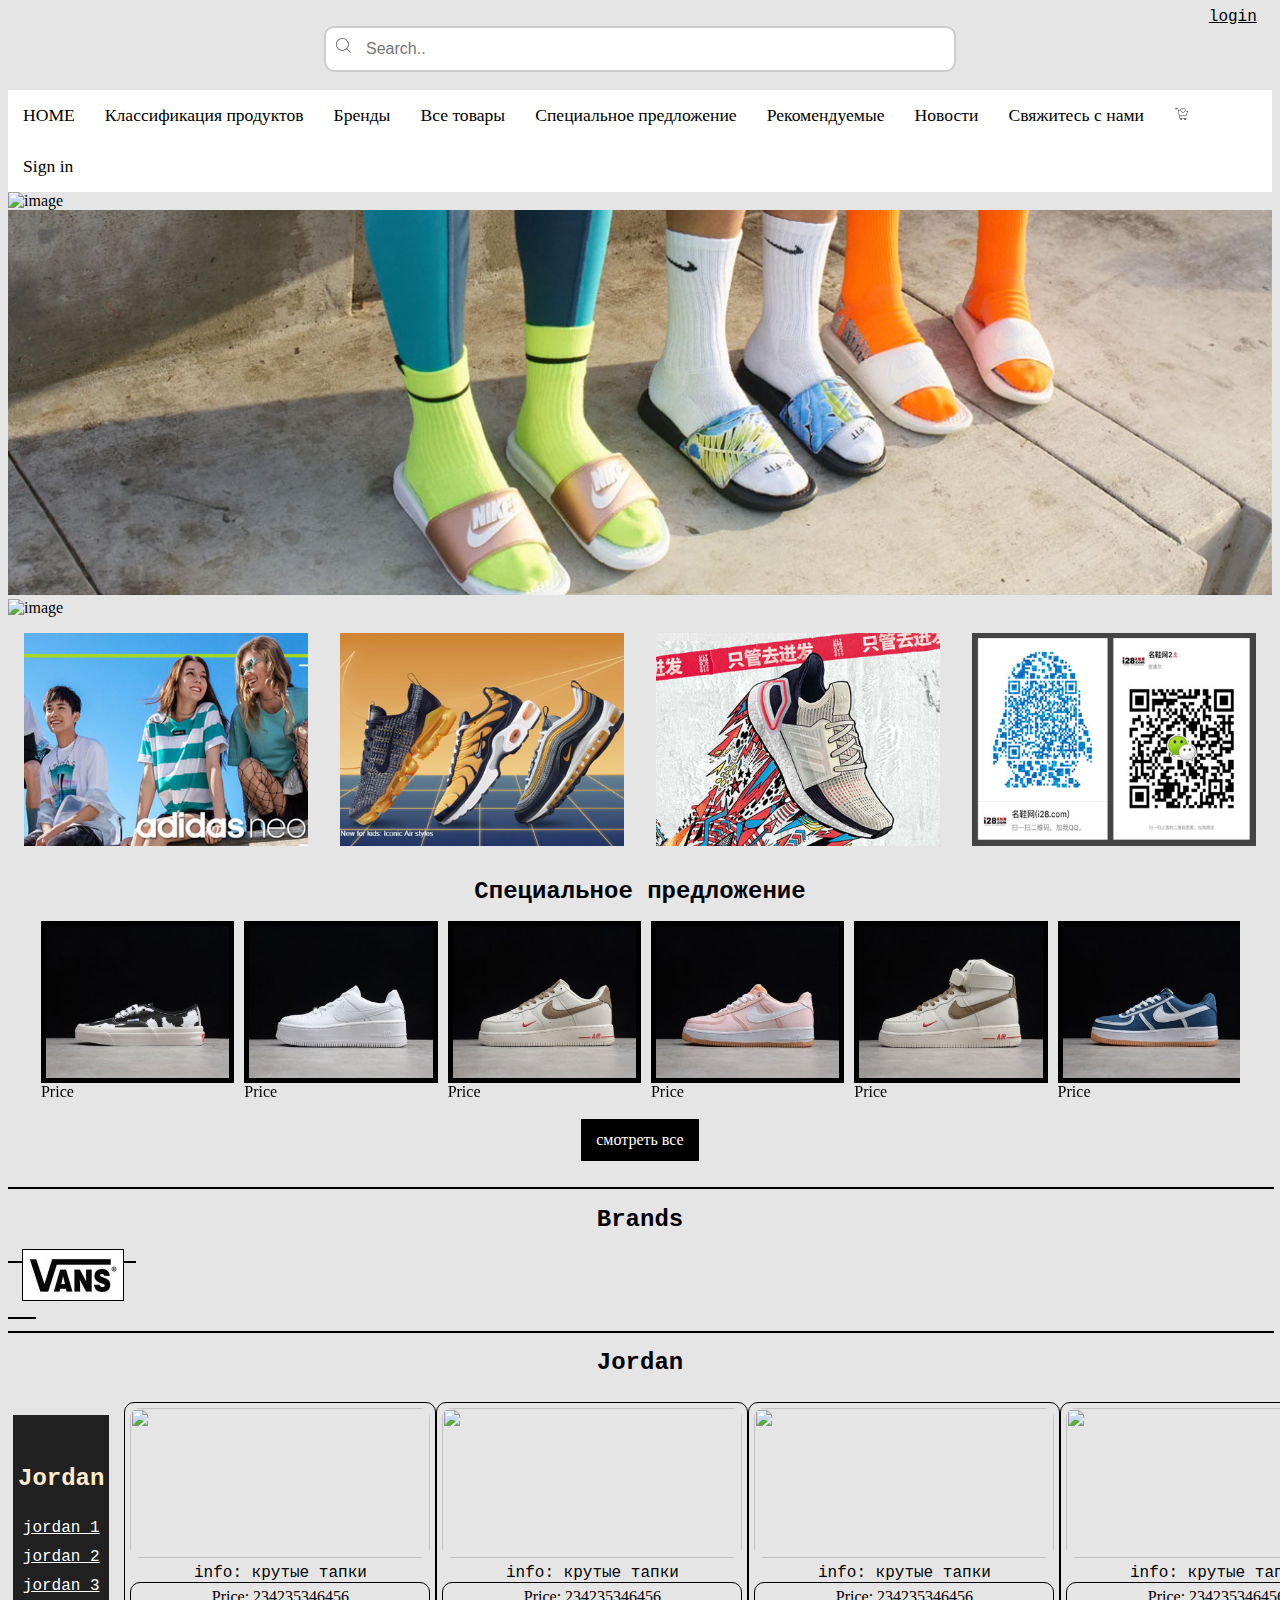
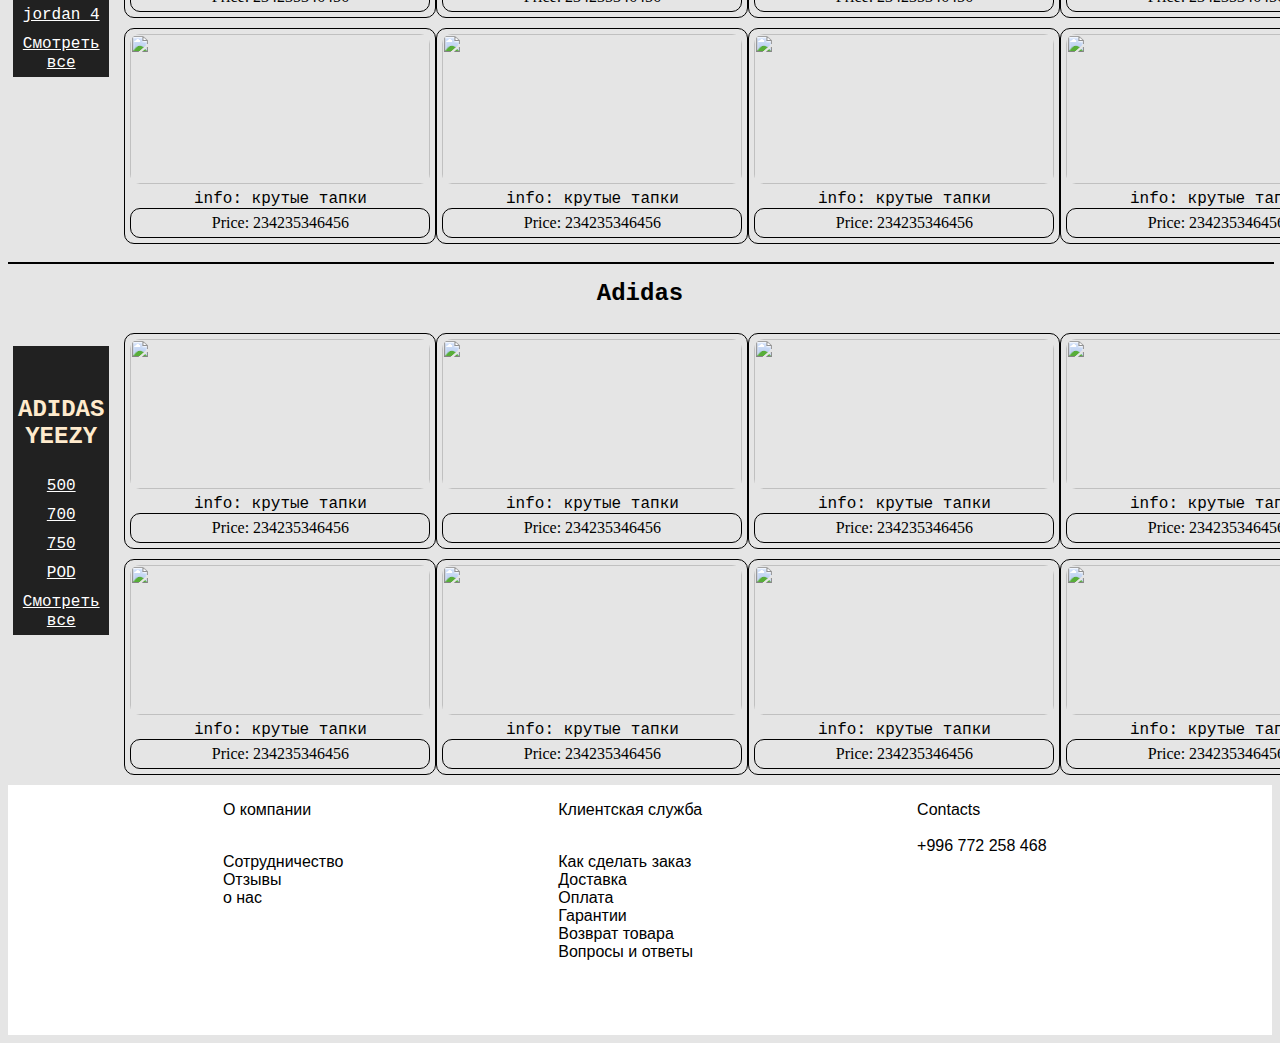
==== index.html @ 1b48779c "i28" ====
<!DOCTYPE html>
<html lang="en">
<head>
    <link rel="stylesheet" type="text/css" href="styles.css">
    <link rel="stylesheet" type="text/css" href="libs/dist/assets/owl.carousel.min.css">
    <link rel="stylesheet" type="text/css" href="libs/dist/assets/owl.theme.default.css">
    <link rel="stylesheet" href="https://cdnjs.cloudflare.com/ajax/libs/Swiper/4.4.1/css/swiper.css">
    <link rel="stylesheet" href="https://cdnjs.cloudflare.com/ajax/libs/Swiper/4.4.1/css/swiper.min.css">
    <!-- <link rel="stylesheet" href="swiper.min.js"> -->
    <meta charset="UTF-8">
    <meta name="viewport" content="width=device-width, initial-scale=1.0">
    <meta http-equiv="X-UA-Compatible" content="ie=edge">
    <title>Document</title>
</head>
<body>
    <!-- Авторизация -->
    <div class="log_in">
        <a href="#">login</a>
    </div>
    <div class="search">        
        <form action="">
            <input type="search" name="search" placeholder="Search..">
        </form>
    </div>
    
    <br>
    <div class="header">
        
        <ul class="box">
            <li><a href="index.html">HOME</a></li>
            <li><a href="category.html">Классификация продуктов</a></li>                    
            <li><a href="#">Бренды</a>  </li>
            <li><a href="#">Все товары</a></li>
            <li><a href="#">Специальное предложение</a></li>
            <li><a href="#">Рекомендуемые</a></li>
            <li><a href="#">Новости</a></li>
            <li><a href="#">Свяжитесь с нами</a></li>
            <!-- <li><a href="#"><img src="images/поиск3.png"></a></li> -->
           <!-- <li><a href="#"><img src="images/корзина.png"></a></li>-->
            <li><a href="#"><img src="images/копия2.png"></a></li>
            <li><a href="#">Sign in</a></li>
        </ul>

    </div>
        
        <div class="swiper-container">
            <!-- Additional required wrapper -->
            <div class="swiper-wrapper">
                <!-- Slides -->
                <div class="swiper-slide"><img class="slide_image" src = "http://www.i28.com/images/00/now529.jpg" alt = "image"></div>
                <div class="swiper-slide"><img class="slide_image" src = "images/613-2.jpg" alt = "image"></div>
                <div class="swiper-slide"><img class="slide_image" src = "http://www.i28.com/images/banner-1.jpg" alt = "image"></div>
            
            </div>
            <!-- If we need pagination -->
            <div class="swiper-pagination"></div>
        
            <!-- If we need navigation buttons -->
            <div class="swiper-button-prev"></div>
            <div class="swiper-button-next"></div>
        
            <!-- If we need scrollbar -->
            <div class="swiper-scrollbar"></div>
        </div>
      
        

    <ul class="flex-container">      
        <li><a href="#"><img class="image" src="images/neo.jpg" alt = "image"></a></li>
        <li><a href="#"><img class="image" src="images/tapki.jpg" alt="image"></a></li>
        <li><a href="#"><img class="image" src="images/tapochki.jpg" alt="image"></a></li>
        <li><a href="#"><img class="image" src="images/banner7new.jpg" alt="image"></a></li>     
    </ul>
    

    <h1>Специальное предложение</h1>
    

    <div class="container">
        <div class="owl-carousel">
            <div><a href="buy.html"><img src="images/1sld.jpg" alt="image"></a>Price</div>
            <div><a href="buy.html"><img src="images/2sld.jpg" alt="image"></a>Price</div>
            <div><a href="buy.html"><img src="images/3.jpg" alt="image"></a>Price</div>
            <div><a href="qwerty.html"><img src="images/4.jpg" alt="image"></a>Price</div>
            <div><a href="qwerty.html"><img src="images/6.jpg" alt="image"></a>Price</div>
            <div><a href="qwerty.html"><img src="images/7.jpg" alt="image"></a>Price</div>
        </div> 
    </div> 
    <br>     
    <div class="qw"><a href="#">смотреть все</a></div>
    <br>
    <hr align="center" width="100%" size="2px" color="black" />
    <h1>Brands</h1>
        <div class="brands">
            <div class="upbrands">
            <div><a href="#"><img src="http://www.i28.com/bmz_cache/6/687527ba85fc2d7865e0fb9def5a067d.image.100x50.jpg" alt=""></a></div>
            <div><a href="#"><img src="http://www.i28.com/bmz_cache/a/a128a44261d37d59ed5534e82088df8f.image.100x50.jpg" alt=""></a></div>
            <div><a href="#"><img src="http://www.i28.com/bmz_cache/7/73568497b50766585b369a4f283d3491.image.100x50.jpg" alt=""></a></div>
            <div><a href="#"><img src="http://www.i28.com/bmz_cache/5/55ee9b28702ff38e3add0b830a4d279e.image.100x50.jpg" alt=""></a></div>
            <div><a href="#"><img src="http://www.i28.com/bmz_cache/2/28486b025f1e71fb580175b7ea40edb5.image.100x50.jpg" alt=""></a></div>
            <div><a href="#"><img src="http://www.i28.com/bmz_cache/3/3d53f2330ec1159e4aef7e9ac4dd60d6.image.100x50.jpg" alt=""></a></div>
            <div><a href="#"><img src="http://www.i28.com/bmz_cache/a/a06c0b40216e099f81d80cdfb1f863c1.image.100x50.jpg" alt=""></a></div>
            <div><a href="#"><img src="images/ванс.jpg"></a></div>
            <div><a href="#"><img src="http://www.i28.com/bmz_cache/d/d717a862e1ba55955dd729b793001ba6.image.100x50.jpg" alt=""></a></div>
            <div><a href="#"><img src="http://www.i28.com/bmz_cache/3/34784373ab5def30051f1f95f57b82d0.image.100x50.jpg" alt=""></a></div>
            <div><a href="#"><img src="http://www.i28.com/bmz_cache/d/dd63151c7121b4a2769be004e95436c8.image.100x50.jpg" alt=""></a></div>
            <div><a href="#"><img src="http://www.i28.com/bmz_cache/3/33caa34d54b8adfbcccce70fc20bf2d2.image.100x50.jpg" alt=""></a></div>
            <div><a href="#"><img src="http://www.i28.com/bmz_cache/d/d7787b32cf185e133f60a53655941d59.image.100x50.jpg" alt=""></a></div>
            <div><a href="#"><img src="http://www.i28.com/bmz_cache/e/eb273d64d82b623698aef9346a790945.image.100x50.gif" alt=""></a></div>
        </div>  
        <div class="downbrands"> 
            <div><a href="#"><img src="http://www.i28.com/bmz_cache/a/a16e30cb444c38f670916e7af2ae2dc5.image.100x50.jpg" alt=""></a></div>
            <div><a href="#"><img src="http://www.i28.com/bmz_cache/d/dcdd2041fc15c8bbd74e63b68f48f31c.image.100x50.jpg" alt=""></a></div>
            <div><a href="#"><img src="http://www.i28.com/bmz_cache/d/db30c22abaaa4429129042afc96f9254.image.100x50.jpg" alt=""></a></div>
            <div><a href="#"><img src="http://www.i28.com/bmz_cache/d/d3c943a68661b0c6bd03ead8e091b0d6.image.100x50.jpg" alt=""></a></div>
            <div><a href="#"><img src="http://www.i28.com/bmz_cache/0/07c218cf3f8e54e2900c7de76452c6ed.image.100x50.jpg" alt=""></a></div>
            <div><a href="#"><img src="http://www.i28.com/bmz_cache/3/3077588e2f932c465d8e431c5f7dfac3.image.100x50.jpg" alt=""></a></div>
            <div><a href="#"><img src="http://www.i28.com/bmz_cache/6/637092552aec2227b725b67eea8e201c.image.100x50.jpg" alt=""></a></div>
            <div><a href="#"><img src="http://www.i28.com/bmz_cache/e/e4cdb0e8a8ec448b8b1b58c8a95db542.image.100x50.jpg" alt=""></a></div>
            <div><a href="#"><img src="http://www.i28.com/bmz_cache/a/a52c253b9a129363ccdd134824beaa65.image.100x50.jpg" alt=""></a></div>
            <div><a href="#"><img src="http://www.i28.com/bmz_cache/b/b272e355428d1216f1825ac4afb0062c.image.100x50.jpg" alt=""></a></div>
            <div><a href="#"><img src="http://www.i28.com/bmz_cache/a/ae6e4fd9b44105bb512af93a0c45931a.image.100x50.jpg" alt=""></a></div>
            <div><a href="#"><img src="http://www.i28.com/bmz_cache/c/c317020bad3da446dd100e926c5d4d37.image.100x50.jpg" alt=""></a></div>
            <div><a href="#"><img src="http://www.i28.com/bmz_cache/2/2aa3fdb3a6be2fc0eebb4f76b9e86a54.image.100x50.jpg" alt=""></a></div>
            <div><a href="#"><img src="http://www.i28.com/bmz_cache/5/50f7b9961ee2f63b41fe2220bf9c4172.image.100x50.jpg" alt=""></a></div>
        </div> 
    </div>
    <hr align="center" width="100%" size="2px" color="black" />
    <h1>Jordan</h1>
    <div class="jordan">
        <div>
        <div class="back">
            <div><a href=""><img src="http://www.i28.com/bmz_cache/7/79744de2d9ff61a0e1d798fde7cdaa7f.image.300x300.jpg" alt=""></a></div>
            <div><h1 style="color: blanchedalmond">Jordan</h1></div>
            <div><a href="#">jordan 1</a></div>
            <div><a href="#">jordan 2</a></div>
            <div><a href="#">jordan 3</a></div>
            <div><a href="#">jordan 4</a></div>
            <div><a href="#">Смотреть все</a></div>
        </div>
        </div>

        <div class="container2">
            <div class="up">
                <div><a href="buy.html"><img src="http://www.i28.com/bmz_cache/c/c489b5cf7948de561440956890b54124.image.300x225.jpg" alt="">info: крутые тапки</a><div>Price: 234235346456</div></div>
                <div><a href="buy.html"><img src="http://www.i28.com/bmz_cache/3/3e9bd02a8a83d2773316838e5913eb8f.image.300x226.jpg" alt="">info: крутые тапки</a><div>Price: 234235346456</div></div>
                <div><a href="buy.html"><img src="http://www.i28.com/bmz_cache/5/50dd53df33ad77e634e4a6477f5d77ca.image.300x225.jpg" alt="">info: крутые тапки</a><div>Price: 234235346456</div></div>
                <div><a href="buy.html"><img src="http://www.i28.com/bmz_cache/c/cb311f2ba8a7f5512a516656537cb361.image.300x225.jpg" alt="">info: крутые тапки</a><div>Price: 234235346456</div></div>
                <div><a href="buy.html"><img src="http://www.i28.com/bmz_cache/5/534e0af9b49b830e38abd62c8700c6f3.image.300x225.jpg" alt="">info: крутые тапки</a><div>Price: 234235346456</div></div>
                <div><a href="buy.html"><img src="http://www.i28.com/bmz_cache/c/caa8ef796c3271961200dbca38204435.image.300x225.jpg" alt="">info: крутые тапки</a><div>Price: 234235346456</div></div>    
            </div>
            <div class="down">
                <div><a href="buy.html"><img src="http://www.i28.com/bmz_cache/c/c00c1d3db024ae5b02f58b0f6131f42f.image.300x225.jpg" alt="">info: крутые тапки</a><div>Price: 234235346456</div></div>
                <div><a href="buy.html"><img src="http://www.i28.com/bmz_cache/f/f4f0d935bcbce7296cefed460936d591.image.300x225.jpg" alt="">info: крутые тапки</a><div>Price: 234235346456</div></div>
                <div><a href="buy.html"><img src="http://www.i28.com/bmz_cache/f/f77e1b2ad88515f1a9315af90826bdf1.image.300x225.jpg" alt="">info: крутые тапки</a><div>Price: 234235346456</div></div>
                <div><a href="buy.html"><img src="http://www.i28.com/bmz_cache/c/c00c1d3db024ae5b02f58b0f6131f42f.image.300x225.jpg" alt="">info: крутые тапки</a><div>Price: 234235346456</div></div>
                <div><a href="buy.html"><img src="http://www.i28.com/bmz_cache/b/b20630589dfe78caef081ef907ba6b20.image.300x225.jpg" alt="">info: крутые тапки</a><div>Price: 234235346456</div></div>
                <div><a href="buy.html"><img src="http://www.i28.com/bmz_cache/f/f53540f098dc1cbf5336a1966a7f2fe2.image.300x225.jpg" alt="">info: крутые тапки</a><div>Price: 234235346456</div></div>
            </div>
        </div>
</div>
<hr align="center" width="100%" size="2px" color="black" />
<h1>Adidas</h1>
<div class="jordan">
    <div>     
        <div class="back">
            <div><a href=""><img src="http://www.i28.com/bmz_cache/5/5500f1af3a4cd63ff04ca4fe9b0101d2.image.300x300.jpg" alt=""></a></div>
            <div><h1 style="color: blanchedalmond">ADIDAS YEEZY</h1></div>
            <div><a href="#">500</a></div>
            <div><a href="#">700</a></div>
            <div><a href="#">750</a></div>
            <div><a href="#">POD</a></div>
            <div><a href="#">Смотреть все</a></div>
        </div>
    </div>   
        <div class="container2">
            <div class="up">
                <div><a href="buy.html"><img src="http://www.i28.com/bmz_cache/1/1e3afa1c38ba9d750ad4e0325b37a493.image.300x225.jpg" alt="">info: крутые тапки</a><div>Price: 234235346456</div></div>
                <div><a href="buy.html"><img src="http://www.i28.com/bmz_cache/0/0d5d50cc9e2acaac433b3dfcb9e9f333.image.300x225.jpg" alt="">info: крутые тапки</a><div>Price: 234235346456</div></div>
                <div><a href="buy.html"><img src="http://www.i28.com/bmz_cache/7/78ddc56e02d20ebe0c3fb614a388e00b.image.300x226.jpg" alt="">info: крутые тапки</a><div>Price: 234235346456</div></div>
                <div><a href="buy.html"><img src="http://www.i28.com/bmz_cache/9/98358937bb38508d68c20bdb64781aab.image.300x226.jpg" alt="">info: крутые тапки</a><div>Price: 234235346456</div></div>
                <div><a href="buy.html"><img src="http://www.i28.com/bmz_cache/9/90a9187b00be437a5cd5b3270d1c9207.image.300x226.jpg" alt="">info: крутые тапки</a><div>Price: 234235346456</div></div>
                <div><a href="buy.html"><img src="http://www.i28.com/bmz_cache/4/41d74d023d22dc9c7b41f6739ad38440.image.300x226.jpg" alt="">info: крутые тапки</a><div>Price: 234235346456</div></div>    
            </div>
            <div class="down">
                <div><a href="buy.html"><img src="http://www.i28.com/bmz_cache/8/8f8cf313621015941d473aaf9840d666.image.300x225.jpg" alt="">info: крутые тапки</a><div>Price: 234235346456</div></div>
                <div><a href="buy.html"><img src="http://www.i28.com/bmz_cache/3/3110cd95cf3db13996b6911e98d12a2c.image.300x225.jpg" alt="">info: крутые тапки</a><div>Price: 234235346456</div></div>
                <div><a href="buy.html"><img src="http://www.i28.com/bmz_cache/0/089d717e1fb01ae0e1842b4a94b1a0eb.image.300x225.jpg" alt="">info: крутые тапки</a><div>Price: 234235346456</div></div>
                <div><a href="buy.html"><img src="http://www.i28.com/bmz_cache/6/6493ec4a0f6633f91b2c895d414403bf.image.300x225.jpg" alt="">info: крутые тапки</a><div>Price: 234235346456</div></div>
                <div><a href="buy.html"><img src="http://www.i28.com/bmz_cache/6/6493ec4a0f6633f91b2c895d414403bf.image.300x225.jpg" alt="">info: крутые тапки</a><div>Price: 234235346456</div></div>
                <div><a href="buy.html"><img src="http://www.i28.com/bmz_cache/2/244defd9b12e4c03ace31a2ecd4f7c7f.image.300x225.jpg" alt="">info: крутые тапки</a><div>Price: 234235346456</div></div>
            </div>
        </div>
</div>
    
    <div class="footer">
        <script src="libs/dist/jquery.min.js"></script>  
        <script src="libs/dist/owl.carousel.min.js"></script>
        <script src="https://cdnjs.cloudflare.com/ajax/libs/Swiper/4.4.1/js/swiper.js"></script>
        <script src="https://cdnjs.cloudflare.com/ajax/libs/Swiper/4.4.1/js/swiper.min.js"></script>
        <!-- <sсript src="swiper.min.js"></sript> -->
        <script>
            $(document).ready(function(){
            $(".owl-carousel").owlCarousel({
              items: 6,
              loop: true,
              autoplay: true,
              mouseDrag: true, 
              margin: 20,
               
            });
            });    
        </script>
    <!-- <div class="container3"> -->
    
        <div>
            <p>О компании</p><br>
            <a href="#">Сотрудничество</a><br>
            <a href="#">Отзывы</a><br>
            <a href="#">о нас</a><br>
        </div>
        <div>
            <p>Клиентская служба</p><br>
            <a href="#">Как сделать заказ</a><br>
            <a href="#">Доставка</a><br>
            <a href="#">Оплата</a><br>
            <a href="#">Гарантии</a><br>
            <a href="#">Возврат товара</a><br>
            <a href="#">Вопросы и ответы</a><br>            
        </div>
    
        <div>
            <p>Contacts<br><br>+996 772 258 468</p>
        </div>
    
        </div>
<!-- </div>   -->
    <script>
        var mySwiper = new Swiper ('.swiper-container', {
        // Optional parameters
        direction: 'horizontal',
        loop: true,
    
        // If we need pagination
        pagination: {
            el: '.swiper-pagination',
        },
    
        // Navigation arrows
        navigation: {
            nextEl: '.swiper-button-next',
            prevEl: '.swiper-button-prev',
        },
    
        // And if we need scrollbar
        // scrollbar: {
        //     el: '.swiper-scrollbar',
        // },
        })
    </script>
    
</body>
</html>
---- styles.css ----
/* слайдер "Специальное предложение */
.container{
    max-width: 1200px;
    padding: 0 15px;
    margin: 0 auto;  
}

.container div a img{
    border: 5px solid black;
}


/* header */
.header{    
    display: flex;
    /* background: #F43D6B; */
    align-items: center;
    background-color: #FFFFFF	;
}


/* ссылки header */
.header a:hover, a:active{
    background-color: gray;   
} 

.header a:link {
        text-decoration: none;
}


/* body */
body{
    background-color: rgb(240, 240, 240);
    position: relative; 
    background: #E5E5E5	;
}


/* ссылки header */
.box{
    list-style-type: none;
    margin: 0;
    padding: 0;
    overflow: hidden;
    font-size: 110%;       
}

.box li{
    float: left;
}

.box li a{   
    display: block;
    color: black;
    /* margin-left: 10px; */
    padding: 15px;
    text-decoration: none;
    /* identical to box height, or 14px */
}


/* ссылки под баннером */
.flex-container{
    display: flex;
}

ul {
    list-style-type: none;
    text-decoration: none;
    margin: 0;
    padding: 0;
    overflow: hidden;  
}

.flex-container li  {
    float: left;
}

.flex-container li a {
    display: flex;
    color: black;
    text-align: center;
    padding: 16px;
    text-decoration: none;    
}


/* фул h1 */
h1{
    font-family: 'Courier New', Courier, monospace;
    font-size: 150%;
    text-align: center; 
}


/* изображения */
img{
    max-width: 100%;
}


/* footer */
.footer {   
    width: 100%;
    height: 250px;
    top: 120%;
    background-color:#FFFFFF;
    clear:both;
    display: flex;
    
}

.footer div{
    
    display: inline-block;
    font-family: 'Franklin Gothic Medium', 'Arial Narrow', Arial, sans-serif;
    padding-left: 17%;
}

.footer div a{
   
    color: black;
}

/* цвет при наведении нас ссылку */
.footer a:hover, a:active{
    color: gray;    
} 

.footer a:link {
    text-decoration: none;
}


/* формы */
.forms{
    flex-direction: column;
}

select {
    width: 100%;
    padding: 16px 15px;
    border: none;
    background-color: #f1f1f1;
}

input[type=button]{
    background-color: black;
    color: white;
    width: 100%;
    padding: 16px 32px;
}


/* ссылка "смотреть все" под специальным предложением */
.qw{
    text-align: center;
}

.qw a{
    background-color: black;
    color: white;
    padding: 12px 15px;
    
    text-decoration: none;
    display: inline-block;
}


/* Товары */
/* название и подкатегории(слева) */
.jordan{
    display: flex;
}

.jordan div{
    padding: 5px;
}

/* задний фон подкатегории и ссылки на них */
.back{
    display: inline;
}
.back div{
    background-image: url("images/Rectangle.png");
    background-repeat: no-repeat;
    height: auto; 
    text-align: center; 
}  

.back a{
    color: white;
    font-family: 'Courier New', Courier, monospace;        
}


/* блоки товаров */
.container2{
    display: inline;
    text-align: center; 
}

/* углы изображений */
.container2 img{
    border-radius: 10px;
    height: 150px;
    width: 300px;
}

/* инфа и цена */
.container2 div a{
    
    color: black;
    font-family: 'Courier New', Courier, monospace;
    text-decoration: none;
}

/* верхний блок товаров */
.up{
    display: flex;
}

/* рамка и углы верхнего блока */
.up div{
    border: 1px solid black;
    border-radius: 10px;
}

/* нижний блок товаров */
.down{
    display: flex;
}

/* рамка и углы нижнего блока */
.down div{
    border: 1px solid black;
    border-radius: 10px;
}


/* меню страницы "категории" */
/* --------------------------------------- */
.hoverbek a{
    text-decoration: none;
}
.hoverbek ul{
    position: absolute;
    display: none;
    margin-left: 185px;
    margin-top: -2em;
    background-color: #897E7E;
}

.hoverbek li a{
    display: block;
    padding: 5px;
    text-decoration: none;
    color: white;
}

.hoverbek a:hover{
    color: black
}
.hoverbek li a:hover{
    color:black;
}

.hoverbek:hover ul{
    display: block;     
}
/* --------------------------------------- */


/* слайдер во время покупки товара */
.swiper-container {
    width: auto;
    height: auto;
}

/* свайпер под главным изображением слайда */
.gallery-thumbs{
    overflow: hidden;
    width: 95%;
}

/* ширина всего слайдера в разделе покупки товара */
.myswiper{
    width: 43%;  
}

/* тело */
.shokkontent{
    display: flex;
}


.form input{
    display: none;
    
}
.form span{
    padding: 7px 15px;
    border: 1px solid #000;
    margin: 5px;
}
.form input:checked + span{
    border: 2px solid red;
}

.price{
    display: inline;
}


input[type=submit]{
    background-color: black;
    border: none;
    color: white;
    padding: 10px 25px;
    text-decoration: none;
    margin: 4px 2px;
    cursor: pointer;
}

h2{
    font-family: 'Trebuchet MS', 'Lucida Sans Unicode', 'Lucida Grande', 'Lucida Sans', Arial, sans-serif;
    color: black;
}

strong{
    font-family: 'Gill Sans', 'Gill Sans MT', Calibri, 'Trebuchet MS', sans-serif;
    color: #4A235A; 
   
}


.slide_image{
    width: 100%;
}

.menu{
    line-height: 120%;
    background-color:rgba(131, 95, 95, 0.418);
    width:auto;
    top: auto;
    text-align: center;   
    padding:5px; 
}

.menu ul li{
    font-family: 'algerian';
   
    padding: 5px;

}

.menu ul li a{
    color: white;
}


.content{
    background-color:#E5E5E5;
    width:100%;
    height: 100%;
    font-family: courier;
    /* float:left; */
    /* padding-left:5px; */
}

.content div{
    padding: 5px;
}

.page a{
    background-color: black;
    color: white;
    padding: 5px 5px;
    
    text-decoration: none;
    display: inline-block;
}

input[type=button]{
    background-color: black;
    border: none;
    color: white;
    padding: 10px 10px;
    text-decoration: none;
    margin: 4px 2px;
    cursor: pointer;
}

.brands{
    display: inline;
}

.brands img{
    border: 1px solid black;
}

.upbrands{
    display: flex;
}
.downbrands{
    display: flex;
}
/* .owl-carousel {
    border: 1px solid black;
} */

 /* .owl-carousel div{
    border: 1px solid black;
}  */

.search 
{   
    text-align: center; 
}

.log_in{
    padding-left: 95%;
   
    font-family: 'Courier New', Courier, monospace;
}
.log_in a{
    color: #000;
}

input[type=search] {
    width: 50%;
    box-sizing: border-box;
    border: 2px solid #ccc;
    border-radius: 10px;
    font-size: 16px;
    background-color: white;
    background-image: url('images/поиск3.png');
    background-position: 10px 10px; 
    background-repeat: no-repeat;
    padding: 12px 20px 12px 40px;
}
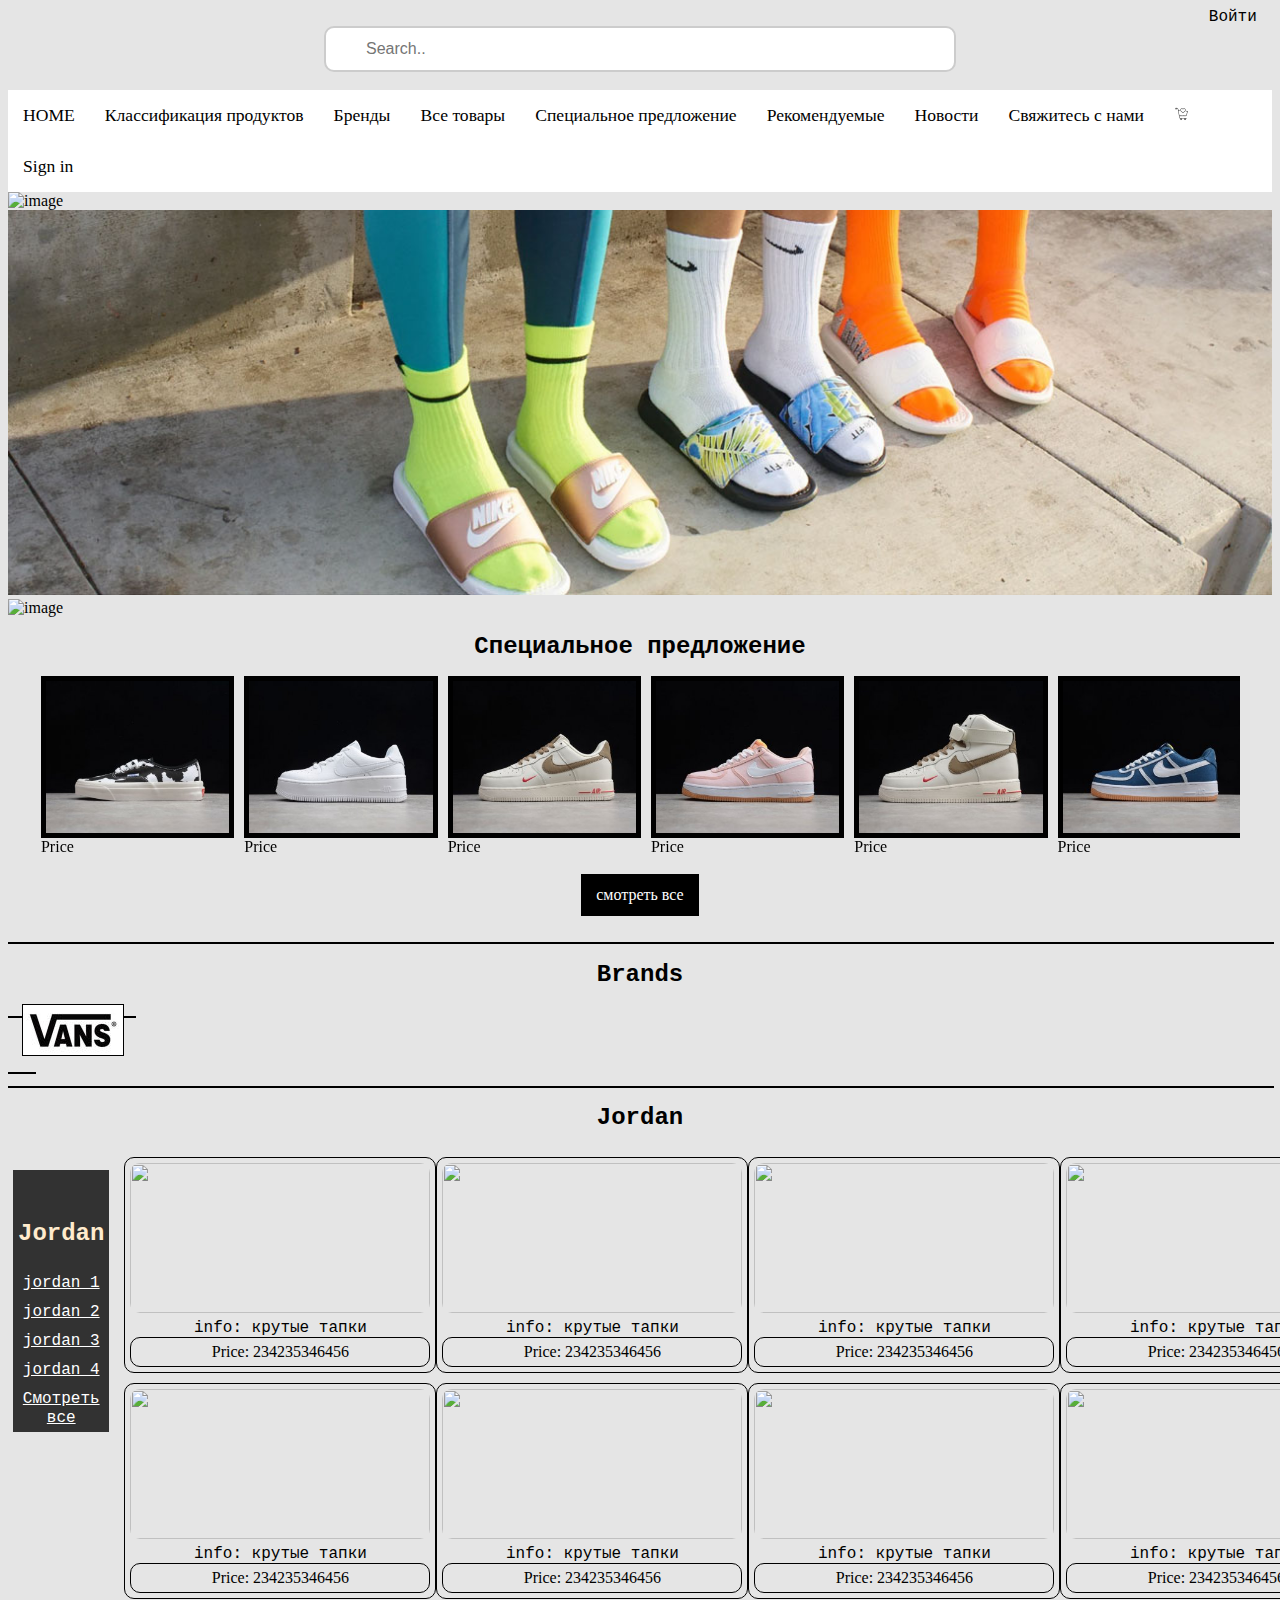
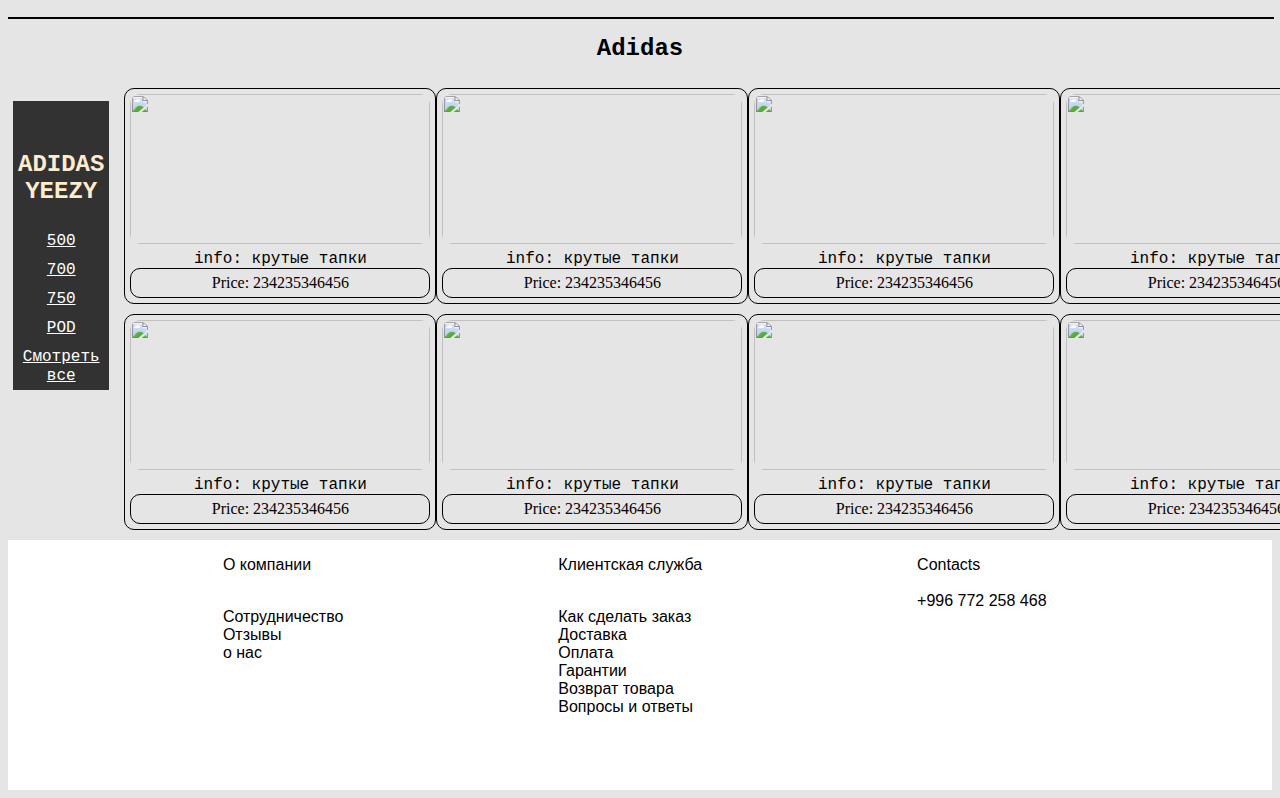
==== commit 193ee1e2: "updated" ====
--- a/index.html
+++ b/index.html
@@ -15,11 +15,11 @@
 <body>
     <!-- Авторизация -->
     <div class="log_in">
-        <a href="#">login</a>
+        <a href="#">Войти</a>
     </div>
     <div class="search">        
         <form action="">
-            <input type="search" name="search" placeholder="Search..">
+            <input type="search" name="search" placeholder="Search.." style="background-image: url('images/search-solid.svg')">
         </form>
     </div>
     
@@ -62,15 +62,6 @@
             <!-- If we need scrollbar -->
             <div class="swiper-scrollbar"></div>
         </div>
-      
-        
-
-    <ul class="flex-container">      
-        <li><a href="#"><img class="image" src="images/neo.jpg" alt = "image"></a></li>
-        <li><a href="#"><img class="image" src="images/tapki.jpg" alt="image"></a></li>
-        <li><a href="#"><img class="image" src="images/tapochki.jpg" alt="image"></a></li>
-        <li><a href="#"><img class="image" src="images/banner7new.jpg" alt="image"></a></li>     
-    </ul>
     
 
     <h1>Специальное предложение</h1>
@@ -81,13 +72,13 @@
             <div><a href="buy.html"><img src="images/1sld.jpg" alt="image"></a>Price</div>
             <div><a href="buy.html"><img src="images/2sld.jpg" alt="image"></a>Price</div>
             <div><a href="buy.html"><img src="images/3.jpg" alt="image"></a>Price</div>
-            <div><a href="qwerty.html"><img src="images/4.jpg" alt="image"></a>Price</div>
-            <div><a href="qwerty.html"><img src="images/6.jpg" alt="image"></a>Price</div>
-            <div><a href="qwerty.html"><img src="images/7.jpg" alt="image"></a>Price</div>
+            <div><a href="buy.html"><img src="images/4.jpg" alt="image"></a>Price</div>
+            <div><a href="buy.html"><img src="images/6.jpg" alt="image"></a>Price</div>
+            <div><a href="buy.html"><img src="images/7.jpg" alt="image"></a>Price</div>
         </div> 
     </div> 
     <br>     
-    <div class="qw"><a href="#">смотреть все</a></div>
+    <div class="look_all"><a href="#">смотреть все</a></div>
     <br>
     <hr align="center" width="100%" size="2px" color="black" />
     <h1>Brands</h1>
@@ -126,73 +117,79 @@
         </div> 
     </div>
     <hr align="center" width="100%" size="2px" color="black" />
-    <h1>Jordan</h1>
-    <div class="jordan">
-        <div>
-        <div class="back">
-            <div><a href=""><img src="http://www.i28.com/bmz_cache/7/79744de2d9ff61a0e1d798fde7cdaa7f.image.300x300.jpg" alt=""></a></div>
-            <div><h1 style="color: blanchedalmond">Jordan</h1></div>
-            <div><a href="#">jordan 1</a></div>
-            <div><a href="#">jordan 2</a></div>
-            <div><a href="#">jordan 3</a></div>
-            <div><a href="#">jordan 4</a></div>
-            <div><a href="#">Смотреть все</a></div>
-        </div>
-        </div>
-
-        <div class="container2">
-            <div class="up">
-                <div><a href="buy.html"><img src="http://www.i28.com/bmz_cache/c/c489b5cf7948de561440956890b54124.image.300x225.jpg" alt="">info: крутые тапки</a><div>Price: 234235346456</div></div>
-                <div><a href="buy.html"><img src="http://www.i28.com/bmz_cache/3/3e9bd02a8a83d2773316838e5913eb8f.image.300x226.jpg" alt="">info: крутые тапки</a><div>Price: 234235346456</div></div>
-                <div><a href="buy.html"><img src="http://www.i28.com/bmz_cache/5/50dd53df33ad77e634e4a6477f5d77ca.image.300x225.jpg" alt="">info: крутые тапки</a><div>Price: 234235346456</div></div>
-                <div><a href="buy.html"><img src="http://www.i28.com/bmz_cache/c/cb311f2ba8a7f5512a516656537cb361.image.300x225.jpg" alt="">info: крутые тапки</a><div>Price: 234235346456</div></div>
-                <div><a href="buy.html"><img src="http://www.i28.com/bmz_cache/5/534e0af9b49b830e38abd62c8700c6f3.image.300x225.jpg" alt="">info: крутые тапки</a><div>Price: 234235346456</div></div>
-                <div><a href="buy.html"><img src="http://www.i28.com/bmz_cache/c/caa8ef796c3271961200dbca38204435.image.300x225.jpg" alt="">info: крутые тапки</a><div>Price: 234235346456</div></div>    
-            </div>
-            <div class="down">
-                <div><a href="buy.html"><img src="http://www.i28.com/bmz_cache/c/c00c1d3db024ae5b02f58b0f6131f42f.image.300x225.jpg" alt="">info: крутые тапки</a><div>Price: 234235346456</div></div>
-                <div><a href="buy.html"><img src="http://www.i28.com/bmz_cache/f/f4f0d935bcbce7296cefed460936d591.image.300x225.jpg" alt="">info: крутые тапки</a><div>Price: 234235346456</div></div>
-                <div><a href="buy.html"><img src="http://www.i28.com/bmz_cache/f/f77e1b2ad88515f1a9315af90826bdf1.image.300x225.jpg" alt="">info: крутые тапки</a><div>Price: 234235346456</div></div>
-                <div><a href="buy.html"><img src="http://www.i28.com/bmz_cache/c/c00c1d3db024ae5b02f58b0f6131f42f.image.300x225.jpg" alt="">info: крутые тапки</a><div>Price: 234235346456</div></div>
-                <div><a href="buy.html"><img src="http://www.i28.com/bmz_cache/b/b20630589dfe78caef081ef907ba6b20.image.300x225.jpg" alt="">info: крутые тапки</a><div>Price: 234235346456</div></div>
-                <div><a href="buy.html"><img src="http://www.i28.com/bmz_cache/f/f53540f098dc1cbf5336a1966a7f2fe2.image.300x225.jpg" alt="">info: крутые тапки</a><div>Price: 234235346456</div></div>
-            </div>
-        </div>
-</div>
+
+    <div class="product_block">
+        <h1>Jordan</h1>
+        <div class="product">
+            <div>
+            <div class="back">
+                <div><a href=""><img src="http://www.i28.com/bmz_cache/7/79744de2d9ff61a0e1d798fde7cdaa7f.image.300x300.jpg" alt=""></a></div>
+                <div><h1 style="color: blanchedalmond">Jordan</h1></div>
+                <div><a href="#">jordan 1</a></div>
+                <div><a href="#">jordan 2</a></div>
+                <div><a href="#">jordan 3</a></div>
+                <div><a href="#">jordan 4</a></div>
+                <div><a href="#">Смотреть все</a></div>
+            </div>
+            </div>
+
+            <div class="products_container">
+                <div class="up">
+                    <div><a href="buy.html"><img src="http://www.i28.com/bmz_cache/c/c489b5cf7948de561440956890b54124.image.300x225.jpg" alt="">info: крутые тапки</a><div>Price: 234235346456</div></div>
+                    <div><a href="buy.html"><img src="http://www.i28.com/bmz_cache/3/3e9bd02a8a83d2773316838e5913eb8f.image.300x226.jpg" alt="">info: крутые тапки</a><div>Price: 234235346456</div></div>
+                    <div><a href="buy.html"><img src="http://www.i28.com/bmz_cache/5/50dd53df33ad77e634e4a6477f5d77ca.image.300x225.jpg" alt="">info: крутые тапки</a><div>Price: 234235346456</div></div>
+                    <div><a href="buy.html"><img src="http://www.i28.com/bmz_cache/c/cb311f2ba8a7f5512a516656537cb361.image.300x225.jpg" alt="">info: крутые тапки</a><div>Price: 234235346456</div></div>
+                    <div><a href="buy.html"><img src="http://www.i28.com/bmz_cache/5/534e0af9b49b830e38abd62c8700c6f3.image.300x225.jpg" alt="">info: крутые тапки</a><div>Price: 234235346456</div></div>
+                    <div><a href="buy.html"><img src="http://www.i28.com/bmz_cache/c/caa8ef796c3271961200dbca38204435.image.300x225.jpg" alt="">info: крутые тапки</a><div>Price: 234235346456</div></div>    
+                </div>
+                <div class="down">
+                    <div><a href="buy.html"><img src="http://www.i28.com/bmz_cache/c/c00c1d3db024ae5b02f58b0f6131f42f.image.300x225.jpg" alt="">info: крутые тапки</a><div>Price: 234235346456</div></div>
+                    <div><a href="buy.html"><img src="http://www.i28.com/bmz_cache/f/f4f0d935bcbce7296cefed460936d591.image.300x225.jpg" alt="">info: крутые тапки</a><div>Price: 234235346456</div></div>
+                    <div><a href="buy.html"><img src="http://www.i28.com/bmz_cache/f/f77e1b2ad88515f1a9315af90826bdf1.image.300x225.jpg" alt="">info: крутые тапки</a><div>Price: 234235346456</div></div>
+                    <div><a href="buy.html"><img src="http://www.i28.com/bmz_cache/c/c00c1d3db024ae5b02f58b0f6131f42f.image.300x225.jpg" alt="">info: крутые тапки</a><div>Price: 234235346456</div></div>
+                    <div><a href="buy.html"><img src="http://www.i28.com/bmz_cache/b/b20630589dfe78caef081ef907ba6b20.image.300x225.jpg" alt="">info: крутые тапки</a><div>Price: 234235346456</div></div>
+                    <div><a href="buy.html"><img src="http://www.i28.com/bmz_cache/f/f53540f098dc1cbf5336a1966a7f2fe2.image.300x225.jpg" alt="">info: крутые тапки</a><div>Price: 234235346456</div></div>
+                </div>
+            </div>
+        </div>
+    </div>
 <hr align="center" width="100%" size="2px" color="black" />
-<h1>Adidas</h1>
-<div class="jordan">
-    <div>     
-        <div class="back">
-            <div><a href=""><img src="http://www.i28.com/bmz_cache/5/5500f1af3a4cd63ff04ca4fe9b0101d2.image.300x300.jpg" alt=""></a></div>
-            <div><h1 style="color: blanchedalmond">ADIDAS YEEZY</h1></div>
-            <div><a href="#">500</a></div>
-            <div><a href="#">700</a></div>
-            <div><a href="#">750</a></div>
-            <div><a href="#">POD</a></div>
-            <div><a href="#">Смотреть все</a></div>
-        </div>
-    </div>   
-        <div class="container2">
-            <div class="up">
-                <div><a href="buy.html"><img src="http://www.i28.com/bmz_cache/1/1e3afa1c38ba9d750ad4e0325b37a493.image.300x225.jpg" alt="">info: крутые тапки</a><div>Price: 234235346456</div></div>
-                <div><a href="buy.html"><img src="http://www.i28.com/bmz_cache/0/0d5d50cc9e2acaac433b3dfcb9e9f333.image.300x225.jpg" alt="">info: крутые тапки</a><div>Price: 234235346456</div></div>
-                <div><a href="buy.html"><img src="http://www.i28.com/bmz_cache/7/78ddc56e02d20ebe0c3fb614a388e00b.image.300x226.jpg" alt="">info: крутые тапки</a><div>Price: 234235346456</div></div>
-                <div><a href="buy.html"><img src="http://www.i28.com/bmz_cache/9/98358937bb38508d68c20bdb64781aab.image.300x226.jpg" alt="">info: крутые тапки</a><div>Price: 234235346456</div></div>
-                <div><a href="buy.html"><img src="http://www.i28.com/bmz_cache/9/90a9187b00be437a5cd5b3270d1c9207.image.300x226.jpg" alt="">info: крутые тапки</a><div>Price: 234235346456</div></div>
-                <div><a href="buy.html"><img src="http://www.i28.com/bmz_cache/4/41d74d023d22dc9c7b41f6739ad38440.image.300x226.jpg" alt="">info: крутые тапки</a><div>Price: 234235346456</div></div>    
-            </div>
-            <div class="down">
-                <div><a href="buy.html"><img src="http://www.i28.com/bmz_cache/8/8f8cf313621015941d473aaf9840d666.image.300x225.jpg" alt="">info: крутые тапки</a><div>Price: 234235346456</div></div>
-                <div><a href="buy.html"><img src="http://www.i28.com/bmz_cache/3/3110cd95cf3db13996b6911e98d12a2c.image.300x225.jpg" alt="">info: крутые тапки</a><div>Price: 234235346456</div></div>
-                <div><a href="buy.html"><img src="http://www.i28.com/bmz_cache/0/089d717e1fb01ae0e1842b4a94b1a0eb.image.300x225.jpg" alt="">info: крутые тапки</a><div>Price: 234235346456</div></div>
-                <div><a href="buy.html"><img src="http://www.i28.com/bmz_cache/6/6493ec4a0f6633f91b2c895d414403bf.image.300x225.jpg" alt="">info: крутые тапки</a><div>Price: 234235346456</div></div>
-                <div><a href="buy.html"><img src="http://www.i28.com/bmz_cache/6/6493ec4a0f6633f91b2c895d414403bf.image.300x225.jpg" alt="">info: крутые тапки</a><div>Price: 234235346456</div></div>
-                <div><a href="buy.html"><img src="http://www.i28.com/bmz_cache/2/244defd9b12e4c03ace31a2ecd4f7c7f.image.300x225.jpg" alt="">info: крутые тапки</a><div>Price: 234235346456</div></div>
-            </div>
-        </div>
-</div>
-    
+
+    <div class="product_block">
+        <h1>Adidas</h1>
+        <div class="product">
+            <div>     
+                <div class="back">
+                    <div><a href=""><img src="http://www.i28.com/bmz_cache/5/5500f1af3a4cd63ff04ca4fe9b0101d2.image.300x300.jpg" alt=""></a></div>
+                    <div><h1 style="color: blanchedalmond">ADIDAS YEEZY</h1></div>
+                    <div><a href="#">500</a></div>
+                    <div><a href="#">700</a></div>
+                    <div><a href="#">750</a></div>
+                    <div><a href="#">POD</a></div>
+                    <div><a href="#">Смотреть все</a></div>
+                </div>
+            </div>   
+            <div class="products_container">
+                <div class="up">
+                    <div><a href="buy.html"><img src="http://www.i28.com/bmz_cache/1/1e3afa1c38ba9d750ad4e0325b37a493.image.300x225.jpg" alt="">info: крутые тапки</a><div>Price: 234235346456</div></div>
+                    <div><a href="buy.html"><img src="http://www.i28.com/bmz_cache/0/0d5d50cc9e2acaac433b3dfcb9e9f333.image.300x225.jpg" alt="">info: крутые тапки</a><div>Price: 234235346456</div></div>
+                    <div><a href="buy.html"><img src="http://www.i28.com/bmz_cache/7/78ddc56e02d20ebe0c3fb614a388e00b.image.300x226.jpg" alt="">info: крутые тапки</a><div>Price: 234235346456</div></div>
+                    <div><a href="buy.html"><img src="http://www.i28.com/bmz_cache/9/98358937bb38508d68c20bdb64781aab.image.300x226.jpg" alt="">info: крутые тапки</a><div>Price: 234235346456</div></div>
+                    <div><a href="buy.html"><img src="http://www.i28.com/bmz_cache/9/90a9187b00be437a5cd5b3270d1c9207.image.300x226.jpg" alt="">info: крутые тапки</a><div>Price: 234235346456</div></div>
+                    <div><a href="buy.html"><img src="http://www.i28.com/bmz_cache/4/41d74d023d22dc9c7b41f6739ad38440.image.300x226.jpg" alt="">info: крутые тапки</a><div>Price: 234235346456</div></div>    
+                </div>
+                <div class="down">
+                    <div><a href="buy.html"><img src="http://www.i28.com/bmz_cache/8/8f8cf313621015941d473aaf9840d666.image.300x225.jpg" alt="">info: крутые тапки</a><div>Price: 234235346456</div></div>
+                    <div><a href="buy.html"><img src="http://www.i28.com/bmz_cache/3/3110cd95cf3db13996b6911e98d12a2c.image.300x225.jpg" alt="">info: крутые тапки</a><div>Price: 234235346456</div></div>
+                    <div><a href="buy.html"><img src="http://www.i28.com/bmz_cache/0/089d717e1fb01ae0e1842b4a94b1a0eb.image.300x225.jpg" alt="">info: крутые тапки</a><div>Price: 234235346456</div></div>
+                    <div><a href="buy.html"><img src="http://www.i28.com/bmz_cache/6/6493ec4a0f6633f91b2c895d414403bf.image.300x225.jpg" alt="">info: крутые тапки</a><div>Price: 234235346456</div></div>
+                    <div><a href="buy.html"><img src="http://www.i28.com/bmz_cache/6/6493ec4a0f6633f91b2c895d414403bf.image.300x225.jpg" alt="">info: крутые тапки</a><div>Price: 234235346456</div></div>
+                    <div><a href="buy.html"><img src="http://www.i28.com/bmz_cache/2/244defd9b12e4c03ace31a2ecd4f7c7f.image.300x225.jpg" alt="">info: крутые тапки</a><div>Price: 234235346456</div></div>
+                </div>
+            </div>
+        </div>
+    </div>
+
     <div class="footer">
         <script src="libs/dist/jquery.min.js"></script>  
         <script src="libs/dist/owl.carousel.min.js"></script>
--- a/styles.css
+++ b/styles.css
@@ -154,11 +154,11 @@
 
 
 /* ссылка "смотреть все" под специальным предложением */
-.qw{
+.look_all{
     text-align: center;
 }
 
-.qw a{
+.look_all a{
     background-color: black;
     color: white;
     padding: 12px 15px;
@@ -170,11 +170,11 @@
 
 /* Товары */
 /* название и подкатегории(слева) */
-.jordan{
-    display: flex;
-}
-
-.jordan div{
+.product{
+    display: flex;
+}
+
+.product div{
     padding: 5px;
 }
 
@@ -183,7 +183,7 @@
     display: inline;
 }
 .back div{
-    background-image: url("images/Rectangle.png");
+    background-color: #323232;
     background-repeat: no-repeat;
     height: auto; 
     text-align: center; 
@@ -196,20 +196,20 @@
 
 
 /* блоки товаров */
-.container2{
+.products_container{
     display: inline;
     text-align: center; 
 }
 
 /* углы изображений */
-.container2 img{
+.products_container img{
     border-radius: 10px;
     height: 150px;
     width: 300px;
 }
 
 /* инфа и цена */
-.container2 div a{
+.products_container div a{
     
     color: black;
     font-family: 'Courier New', Courier, monospace;
@@ -290,11 +290,11 @@
 }
 
 /* тело */
-.shokkontent{
-    display: flex;
-}
-
-
+.body_block{
+    display: flex;
+}
+
+/* формы выбора размера обуви */
 .form input{
     display: none;
     
@@ -308,6 +308,7 @@
     border: 2px solid red;
 }
 
+/* инфо о товаре */
 .price{
     display: inline;
 }
@@ -324,13 +325,13 @@
 }
 
 h2{
-    font-family: 'Trebuchet MS', 'Lucida Sans Unicode', 'Lucida Grande', 'Lucida Sans', Arial, sans-serif;
+    font-family: 'ms sans serif';
     color: black;
 }
 
 strong{
     font-family: 'Gill Sans', 'Gill Sans MT', Calibri, 'Trebuchet MS', sans-serif;
-    color: #4A235A; 
+    color: black; 
    
 }
 
@@ -339,9 +340,10 @@
     width: 100%;
 }
 
+/* менюшка */
 .menu{
     line-height: 120%;
-    background-color:rgba(131, 95, 95, 0.418);
+    background-color:#323232;
     width:auto;
     top: auto;
     text-align: center;   
@@ -359,7 +361,7 @@
     color: white;
 }
 
-
+/* контент на странице категории */
 .content{
     background-color:#E5E5E5;
     width:100%;
@@ -373,6 +375,7 @@
     padding: 5px;
 }
 
+/* ссылка на другие страницы */
 .page a{
     background-color: black;
     color: white;
@@ -392,6 +395,7 @@
     cursor: pointer;
 }
 
+/* блок с брендами */
 .brands{
     display: inline;
 }
@@ -400,32 +404,19 @@
     border: 1px solid black;
 }
 
+/* верхний блок брендов */
 .upbrands{
     display: flex;
 }
+/* нижний блок брендов */
 .downbrands{
     display: flex;
 }
-/* .owl-carousel {
-    border: 1px solid black;
-} */
-
- /* .owl-carousel div{
-    border: 1px solid black;
-}  */
-
+
+/* поиск */
 .search 
 {   
     text-align: center; 
-}
-
-.log_in{
-    padding-left: 95%;
-   
-    font-family: 'Courier New', Courier, monospace;
-}
-.log_in a{
-    color: #000;
 }
 
 input[type=search] {
@@ -435,9 +426,23 @@
     border-radius: 10px;
     font-size: 16px;
     background-color: white;
-    background-image: url('images/поиск3.png');
-    background-position: 10px 10px; 
+    background-size: 20px;
+    background-position: 10px 10px;
     background-repeat: no-repeat;
     padding: 12px 20px 12px 40px;
 }
 
+/* авторизация */
+.log_in{
+    padding-left: 95%;
+    font-family: 'Courier New', Courier, monospace;
+}
+.log_in a{
+    color: #000;
+    text-decoration: none;
+}
+
+.category{
+    font-family: 'Courier New', Courier, monospace;
+    color: antiquewhite;
+}
